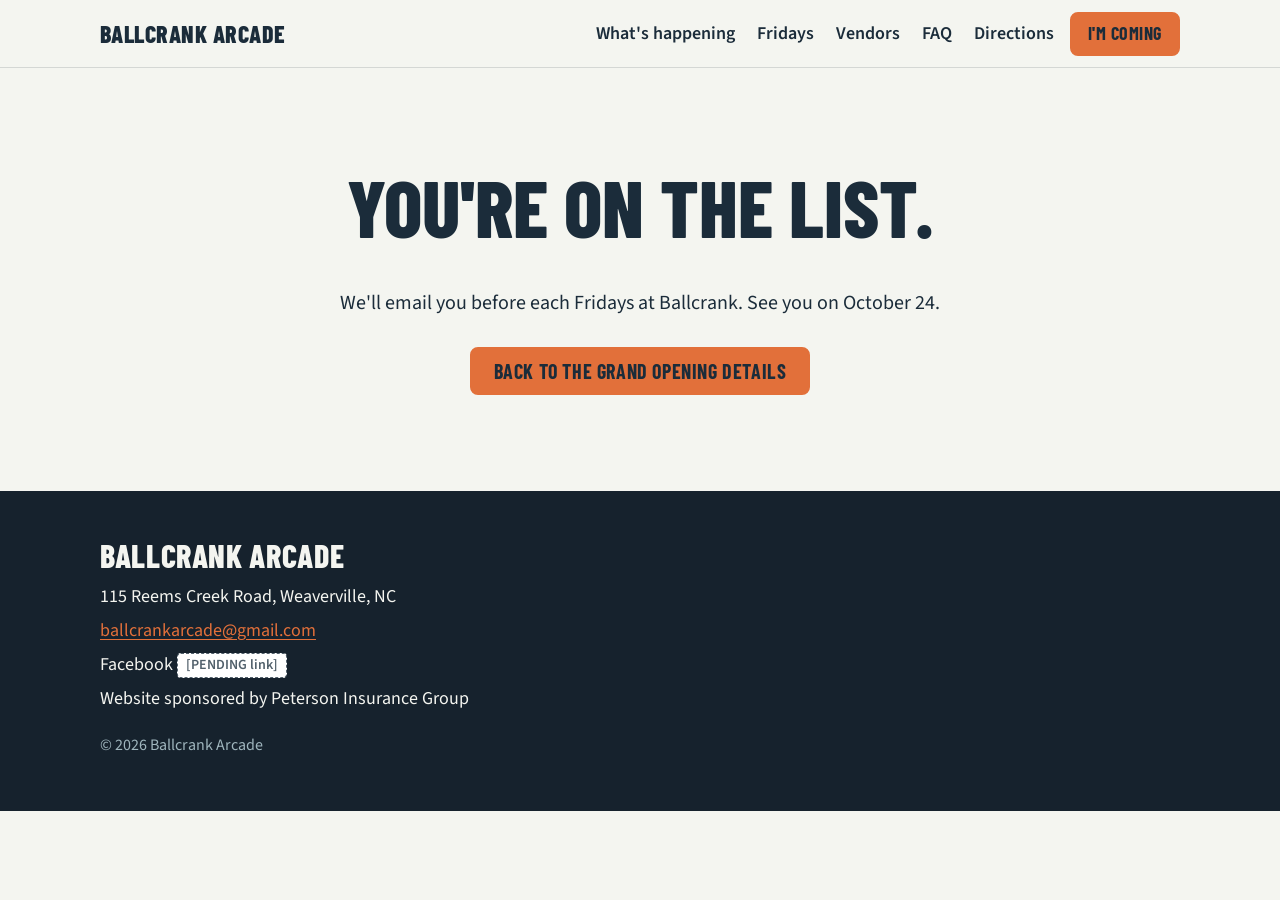
==== thanks/index.html @ 210e6040 "Round 1 build: all pages, placeholders, HOLD markers, structured data, noindex Co-Authored-By: Claud" ====
<!doctype html>
<html lang="en">
<head>
  <meta charset="utf-8">
  <meta name="viewport" content="width=device-width, initial-scale=1">
  <title>Thanks for signing up | Ballcrank Arcade</title>
  <!-- NOINDEX: on every page until the final domain is live. Remove at domain cutover (Blueprint 4.4). -->
  <meta name="robots" content="noindex, nofollow">
  <!-- CUTOVER: canonical and Open Graph URLs point at the Netlify subdomain until the domain is connected (Blueprint build step 11). -->
  <link rel="canonical" href="https://ballcrank.netlify.app/thanks/">
  <meta property="og:type" content="website">
  <meta property="og:site_name" content="Ballcrank Arcade">
  <meta property="og:title" content="Thanks for signing up | Ballcrank Arcade">
  <meta property="og:url" content="https://ballcrank.netlify.app/thanks/">
  <meta property="og:image" content="https://ballcrank.netlify.app/assets/img/share.png">
  <meta property="og:image:width" content="1200">
  <meta property="og:image:height" content="630">
  <meta name="twitter:card" content="summary_large_image">
  <meta name="twitter:title" content="Thanks for signing up | Ballcrank Arcade">
  <meta name="twitter:image" content="https://ballcrank.netlify.app/assets/img/share.png">
  <link rel="icon" type="image/png" sizes="32x32" href="/favicon-32.png">
  <link rel="apple-touch-icon" sizes="180x180" href="/apple-touch-icon.png">
  <link rel="preconnect" href="https://fonts.googleapis.com">
  <link rel="preconnect" href="https://fonts.gstatic.com" crossorigin>
  <link rel="stylesheet" href="https://fonts.googleapis.com/css2?family=Barlow+Condensed:wght@700;800&amp;family=Source+Sans+3:wght@400;600&amp;display=swap">
  <link rel="stylesheet" href="/assets/css/styles.css">
  <!-- GA4 [PENDING open item 12]: add the gtag snippet here once the property exists. Event hooks are already in main.js. -->
</head>
<body>
  <a class="skip-link" href="#main">Skip to content</a>
  <header class="site-header">
    <div class="wrap header-inner">
      <a class="wordmark" href="/">Ballcrank Arcade</a>
      <nav class="site-nav" id="site-nav" aria-label="Main">
        <ul>
          <li><a href="/#happening">What's happening</a></li>
          <!-- PENDING schedule: remove the hidden attribute when the schedule is in (Blueprint 3.1) -->
          <li hidden><a href="/#schedule">Schedule</a></li>
          <li><a href="/#fridays">Fridays</a></li>
          <li><a href="/vendors/">Vendors</a></li>
          <li><a href="/#faq">FAQ</a></li>
          <li><a href="/#location">Directions</a></li>
        </ul>
      </nav>
      <a class="btn btn-primary header-cta" href="https://www.facebook.com/share/18R9hhrae3/" target="_blank" rel="noopener" data-track="rsvp_click">I'm coming</a>
      <button class="menu-btn" type="button" aria-expanded="false" aria-controls="site-nav">
        <svg viewBox="0 0 24 24" fill="none" stroke="currentColor" stroke-width="2.5" stroke-linecap="round" aria-hidden="true"><path d="M3 6h18M3 12h18M3 18h18"/></svg>
        Menu
      </button>
    </div>
  </header>
  <main id="main">
    <section class="simple-page">
      <div class="wrap narrow">
        <h1>You're on the list.</h1>
        <p>We'll email you before each Fridays at Ballcrank. See you on October 24.</p>
        <a class="btn btn-primary" href="/">Back to the Grand Opening details</a>
      </div>
    </section>
  </main>

  <footer class="site-footer dark">
    <div class="wrap">
      <a class="wordmark" href="/">Ballcrank Arcade</a>
      <p>115 Reems Creek Road, Weaverville, NC</p>
      <p><a href="mailto:ballcrankarcade@gmail.com">ballcrankarcade@gmail.com</a></p>
      <!-- PENDING open item 11: Facebook page URL not in the Blueprint. Add href when supplied. -->
      <p>Facebook <span class="pending">[PENDING link]</span></p>
      <p>Website sponsored by Peterson Insurance Group</p>
      <p class="fine">&copy; <span id="year">2026</span> Ballcrank Arcade</p>
    </div>
  </footer>
  <script src="/assets/js/main.js" defer></script>
</body>
</html>
---- assets/css/styles.css ----
/* Ballcrank Arcade — shared styles
   Visual system: Blueprint section 2 (approved Sep 30, 2026).
   Do not change colors or fonts here without a Blueprint change. */

:root {
  --navy: #1B2C3A;
  --orange: #E2703A;
  --orange-hover: #C95F2C;
  --burnt: #B24F1C;
  --offwhite: #F4F5F0;
  --mist: #E6ECE8;
  --deep-navy: #16222D;
  --slate: #51606B;
  --ridge-1: #9FB5BD;
  --ridge-2: #6D8B9B;
  --ridge-3: #3F5D72;
  --white: #FFFFFF;
  --display: "Barlow Condensed", "Arial Narrow", Arial, sans-serif;
  --body: "Source Sans 3", "Segoe UI", Arial, sans-serif;
  --header-h: 60px;
  --wrap: 1120px;
}

*, *::before, *::after { box-sizing: border-box; }

html { scroll-padding-top: calc(var(--header-h) + 12px); }
@media (prefers-reduced-motion: no-preference) {
  html { scroll-behavior: smooth; }
}

body {
  margin: 0;
  padding-top: var(--header-h);
  background: var(--offwhite);
  color: var(--navy);
  font-family: var(--body);
  font-size: 18px;
  line-height: 1.55;
  -webkit-text-size-adjust: 100%;
}

img, svg { max-width: 100%; }
[hidden] { display: none !important; }

a { color: var(--burnt); text-underline-offset: 3px; }
a:hover { color: var(--navy); }

h1, h2, h3 { font-family: var(--display); font-weight: 800; line-height: 1.05; margin: 0 0 0.5em; color: var(--navy); }
h2 { font-size: clamp(2rem, 5vw, 2.75rem); text-transform: uppercase; letter-spacing: 0.01em; }
h3 { font-size: 1.5rem; font-weight: 700; text-transform: uppercase; letter-spacing: 0.02em; }
p { margin: 0 0 1em; }

.wrap { width: 100%; max-width: var(--wrap); margin: 0 auto; padding: 0 20px; }
.narrow { max-width: 760px; }
.section { padding: 56px 0; }
@media (min-width: 900px) { .section { padding: 80px 0; } }

.visually-hidden {
  position: absolute; width: 1px; height: 1px; margin: -1px; padding: 0;
  overflow: hidden; clip: rect(0 0 0 0); white-space: nowrap; border: 0;
}

.skip-link {
  position: absolute; left: 12px; top: -100px; z-index: 200;
  background: var(--navy); color: var(--offwhite); padding: 10px 16px; border-radius: 8px;
}
.skip-link:focus { top: 8px; color: var(--offwhite); }

:focus-visible { outline: 3px solid var(--navy); outline-offset: 3px; }
.dark :focus-visible { outline-color: var(--offwhite); }

/* ---------- Buttons (2.6) ---------- */
.btn {
  display: inline-flex; align-items: center; justify-content: center; gap: 8px;
  min-height: 48px; padding: 8px 22px;
  border-radius: 8px; border: 2px solid transparent;
  font-family: var(--display); font-weight: 700; font-size: 1.25rem; line-height: 1.1;
  text-transform: uppercase; letter-spacing: 0.03em; text-decoration: none; text-align: center;
  cursor: pointer;
}
.btn-primary { background: var(--orange); color: var(--navy); border-color: var(--orange); }
.btn-primary:hover, .btn-primary:focus-visible { background: var(--orange-hover); border-color: var(--orange-hover); color: var(--navy); }
.btn-secondary { background: transparent; color: var(--navy); border-color: var(--navy); }
.btn-secondary:hover { background: var(--navy); color: var(--offwhite); }
.dark .btn-secondary { color: var(--offwhite); border-color: var(--offwhite); }
.dark .btn-secondary:hover { background: var(--offwhite); color: var(--deep-navy); }
.btn-row { display: flex; flex-wrap: wrap; gap: 12px; }

/* ---------- Header (3.2) ---------- */
.site-header {
  position: fixed; top: 0; left: 0; right: 0; z-index: 100;
  height: var(--header-h);
  background: var(--offwhite); border-bottom: 1px solid rgba(27, 44, 58, 0.15);
}
.header-inner { display: flex; align-items: center; gap: 16px; height: 100%; }
.wordmark {
  font-family: var(--display); font-weight: 800; font-size: 1.5rem; line-height: 1;
  text-transform: uppercase; letter-spacing: 0.02em; color: var(--navy); text-decoration: none;
  white-space: nowrap; margin-right: auto;
}
.dark .wordmark { color: var(--offwhite); }
.site-nav ul { list-style: none; margin: 0; padding: 0; }
.site-nav a { color: var(--navy); text-decoration: none; font-weight: 600; }
.site-nav a:hover { text-decoration: underline; }
.header-cta { min-height: 44px; padding: 6px 16px; font-size: 1.125rem; }
.menu-btn {
  display: inline-flex; align-items: center; gap: 8px; min-height: 44px; padding: 6px 12px;
  background: transparent; border: 2px solid var(--navy); border-radius: 8px;
  font-family: var(--body); font-weight: 600; font-size: 1rem; color: var(--navy); cursor: pointer;
}
.menu-btn svg { width: 20px; height: 20px; }

@media (max-width: 939px) {
  .site-nav {
    position: fixed; top: var(--header-h); left: 0; right: 0;
    background: var(--offwhite); border-bottom: 1px solid rgba(27, 44, 58, 0.15);
    padding: 8px 20px 16px; display: none;
  }
  .site-nav.open { display: block; }
  .site-nav a { display: block; padding: 12px 0; border-bottom: 1px solid rgba(27, 44, 58, 0.1); }
  .header-cta { order: 2; }
  .menu-btn { order: 3; }
}
@media (max-width: 420px) {
  .wordmark { font-size: 1.25rem; }
  .header-cta { padding: 6px 10px; font-size: 1rem; }
  .menu-btn { padding: 6px 8px; }
  .header-inner { gap: 8px; }
}
@media (min-width: 940px) {
  :root { --header-h: 68px; }
  .menu-btn { display: none; }
  .site-nav ul { display: flex; gap: 22px; }
}

/* ---------- Hero (2.5) ---------- */
.hero { background: var(--mist); text-align: center; padding-top: 40px; }
.hero .wrap { position: relative; z-index: 1; }
.eyebrow {
  font-family: var(--display); font-weight: 700; font-size: 1.25rem; letter-spacing: 0.18em;
  text-transform: uppercase; margin: 0 0 8px; color: var(--navy);
}
.dark .eyebrow { color: var(--orange); }
.hero h1 { margin: 0 0 20px; }
.hero h1 .h1-wordmark {
  display: block; font-size: clamp(3.5rem, 15vw, 9rem); line-height: 0.9;
  text-transform: uppercase; letter-spacing: 0.005em; color: var(--navy);
}
.hero h1 .h1-sub {
  display: block; margin-top: 12px; font-size: clamp(1.75rem, 6.2vw, 3.5rem); line-height: 1;
  text-transform: uppercase; letter-spacing: 0.04em; color: var(--orange);
}
.date-line {
  font-family: var(--display); font-weight: 800; font-size: clamp(1.75rem, 5.5vw, 2.75rem);
  line-height: 1.1; color: var(--orange); margin: 0 0 8px; letter-spacing: 0.02em;
}
.hero .address { font-weight: 600; margin: 0 0 4px; }
.hero .free-line { margin: 0 0 24px; }
.hero .btn-row { justify-content: center; }
.mountains { display: block; width: 100%; height: clamp(120px, 22vw, 280px); margin-top: 32px; }
@media (min-width: 900px) { .hero { padding-top: 64px; } }

/* Add to calendar menu */
.cal { position: relative; }
.cal summary { list-style: none; }
.cal summary::-webkit-details-marker { display: none; }
.cal-menu {
  position: absolute; top: calc(100% + 6px); left: 50%; transform: translateX(-50%); z-index: 5;
  min-width: 240px; padding: 6px; text-align: left;
  background: var(--white); border: 2px solid var(--navy); border-radius: 8px;
}
.cal-menu a { display: block; padding: 10px 12px; color: var(--navy); font-weight: 600; text-decoration: none; border-radius: 4px; }
.cal-menu a:hover, .cal-menu a:focus-visible { background: var(--mist); }

/* ---------- Intro ---------- */
.intro p { font-size: 1.25rem; }

/* ---------- What's happening cards ---------- */
.cards { list-style: none; margin: 32px 0 0; padding: 0; display: grid; grid-template-columns: repeat(2, 1fr); gap: 12px; }
.card { background: var(--white); border: 1px solid rgba(27, 44, 58, 0.12); border-radius: 8px; padding: 18px 16px; }
.card svg { width: 40px; height: 40px; color: var(--orange); display: block; margin-bottom: 10px; }
.card h3 { font-size: 1.375rem; margin: 0 0 4px; }
.card p { margin: 0; }
@media (min-width: 900px) {
  .cards { grid-template-columns: repeat(4, 1fr); gap: 20px; }
  .cards.hold-on { grid-template-columns: repeat(5, 1fr); }
  .card { padding: 24px 20px; }
}

/* ---------- Photo strip and placeholders ---------- */
.photo-strip { display: grid; grid-auto-flow: column; grid-auto-columns: 78%; gap: 12px; margin-top: 32px;
  overflow-x: auto; scroll-snap-type: x mandatory; padding-bottom: 8px; }
.photo-strip > * { scroll-snap-align: center; }
@media (min-width: 700px) {
  .photo-strip { grid-auto-flow: row; grid-template-columns: repeat(auto-fit, minmax(0, 1fr)); grid-auto-columns: auto; overflow: visible; gap: 20px; }
}
.photo { aspect-ratio: 1 / 1; width: 100%; object-fit: cover; border-radius: 8px; display: block; }
.photo-16x9 { aspect-ratio: 16 / 9; }
.placeholder {
  display: flex; align-items: center; justify-content: center; text-align: center; padding: 16px;
  border: 2px dashed var(--slate); border-radius: 8px; color: var(--slate);
  background: repeating-linear-gradient(45deg, transparent, transparent 12px, rgba(81, 96, 107, 0.07) 12px, rgba(81, 96, 107, 0.07) 24px);
  font-size: 1rem; font-weight: 600;
}

/* PENDING markers: visible in review builds only. Removed or filled before launch. */
.pending {
  display: inline-block; padding: 1px 8px; border: 1px dashed var(--slate); border-radius: 4px;
  font-family: var(--body); font-size: 0.875rem; font-weight: 600; letter-spacing: 0; text-transform: none;
  color: var(--slate); background: var(--white); vertical-align: middle; line-height: 1.5;
}
.pending-block { display: block; padding: 20px; text-align: center; font-size: 1rem; }

/* ---------- Schedule ---------- */
.schedule-list { margin: 24px 0 0; display: grid; grid-template-columns: max-content 1fr; gap: 10px 24px; }
.schedule-list dt { font-family: var(--display); font-weight: 700; font-size: 1.375rem; }
.schedule-list dd { margin: 0; }

/* ---------- Fridays band (deep navy) ---------- */
.dark { background: var(--deep-navy); color: var(--offwhite); }
.dark h2, .dark h3 { color: var(--offwhite); }
.dark a { color: var(--orange); }
.dark .date-line { font-size: clamp(1.5rem, 4.5vw, 2rem); }
.fridays-grid { display: grid; gap: 40px; }
@media (min-width: 900px) { .fridays-grid { grid-template-columns: 1fr 1fr; gap: 64px; align-items: start; } }

/* ---------- Forms ---------- */
.form { display: grid; gap: 16px; }
.field label { display: block; font-weight: 600; margin-bottom: 6px; }
.field .hint { font-weight: 400; color: var(--slate); }
.dark .field .hint { color: var(--ridge-1); }
.field input {
  width: 100%; min-height: 48px; padding: 10px 12px;
  font-family: var(--body); font-size: 1.125rem; color: var(--navy);
  background: var(--white); border: 2px solid var(--navy); border-radius: 8px;
}
.dark .field input { border-color: var(--offwhite); }
.field-error { margin: 6px 0 0; font-weight: 600; }
.form-note { font-size: 1rem; color: var(--slate); margin: 0; }
.dark .form-note { color: var(--ridge-1); }
.hp { position: absolute; left: -9999px; }

/* ---------- Sponsors ---------- */
.sponsors { list-style: none; margin: 32px 0 0; padding: 0; display: grid; grid-template-columns: repeat(2, 1fr); gap: 24px 16px; align-items: center; justify-items: center; text-align: center; }
@media (min-width: 700px) { .sponsors { grid-template-columns: repeat(3, 1fr); } }
.sponsors img { display: block; width: 160px; max-width: 100%; height: auto; margin: 0 auto; }
.sponsor-card { background: var(--white); border-radius: 8px; padding: 16px; }
.sponsor-note { display: block; margin-top: 8px; font-size: 1rem; color: var(--slate); }
.sponsor-placeholder { width: 160px; max-width: 100%; min-height: 72px; margin: 0 auto; }

/* ---------- FAQ ---------- */
.faq { margin-top: 24px; border-top: 1px solid rgba(27, 44, 58, 0.2); }
.faq details { border-bottom: 1px solid rgba(27, 44, 58, 0.2); }
.faq summary { cursor: pointer; padding: 16px 36px 16px 0; position: relative; list-style: none; }
.faq summary::-webkit-details-marker { display: none; }
.faq summary h3 { display: inline; font-family: var(--body); font-weight: 600; font-size: 1.25rem; text-transform: none; letter-spacing: 0; line-height: 1.35; }
.faq summary::after { content: "+"; position: absolute; right: 4px; top: 12px; font-family: var(--display); font-weight: 700; font-size: 1.75rem; line-height: 1.2; }
.faq details[open] summary::after { content: "\2212"; }
.faq .answer { padding: 0 0 18px; }
.faq .answer p:last-child { margin-bottom: 0; }

/* ---------- Location ---------- */
.location-grid { display: grid; gap: 24px; margin-top: 24px; }
@media (min-width: 900px) { .location-grid { grid-template-columns: 1fr 2fr; gap: 40px; } }
.map { width: 100%; aspect-ratio: 4 / 3; border: 0; border-radius: 8px; background: var(--mist); display: block; }
@media (min-width: 900px) { .map { aspect-ratio: 16 / 9; } }

/* ---------- Vendors and simple pages ---------- */
.page-head { background: var(--mist); padding: 48px 0; }
.page-head h1 { font-size: clamp(2.75rem, 9vw, 5rem); text-transform: uppercase; margin: 0 0 16px; }
.page-head p { font-size: 1.25rem; max-width: 760px; margin-bottom: 0; }
.table-wrap { overflow-x: auto; }
table { width: 100%; border-collapse: collapse; margin: 16px 0 0; background: var(--white); border-radius: 8px; overflow: hidden; }
th, td { text-align: left; padding: 12px 14px; border-bottom: 1px solid rgba(27, 44, 58, 0.12); vertical-align: top; }
thead th { background: var(--navy); color: var(--offwhite); font-weight: 600; }
tbody th { font-weight: 600; }
tbody tr:last-child th, tbody tr:last-child td { border-bottom: 0; }
.stack > * + * { margin-top: 48px; }
.simple-page { text-align: center; padding: 96px 0; }
.simple-page h1 { font-size: clamp(2.75rem, 9vw, 5rem); text-transform: uppercase; }
.simple-page p { font-size: 1.25rem; margin-bottom: 28px; }

/* ---------- Footer ---------- */
.site-footer { padding: 48px 0; }
.site-footer .wordmark { font-size: 2rem; display: inline-block; margin-bottom: 12px; }
.site-footer p { margin: 0 0 6px; }
.site-footer .fine { margin-top: 20px; font-size: 1rem; color: var(--ridge-1); }

/* ---------- Mobile bottom bar (homepage, phones only) ---------- */
.bottom-bar { display: none; }
@media (max-width: 699px) {
  .has-bottom-bar { padding-bottom: 76px; }
  .bottom-bar {
    display: grid; grid-template-columns: 1fr 1fr; gap: 10px;
    position: fixed; left: 0; right: 0; bottom: 0; z-index: 90;
    padding: 10px 12px calc(10px + env(safe-area-inset-bottom));
    background: var(--offwhite); border-top: 1px solid rgba(27, 44, 58, 0.15);
  }
}

/* ---------- Print: FAQ fully open, no fixed chrome ---------- */
@media print {
  body { padding-top: 0; }
  .site-header, .bottom-bar, .skip-link, .map { display: none !important; }
  .faq summary::after { content: ""; }
}
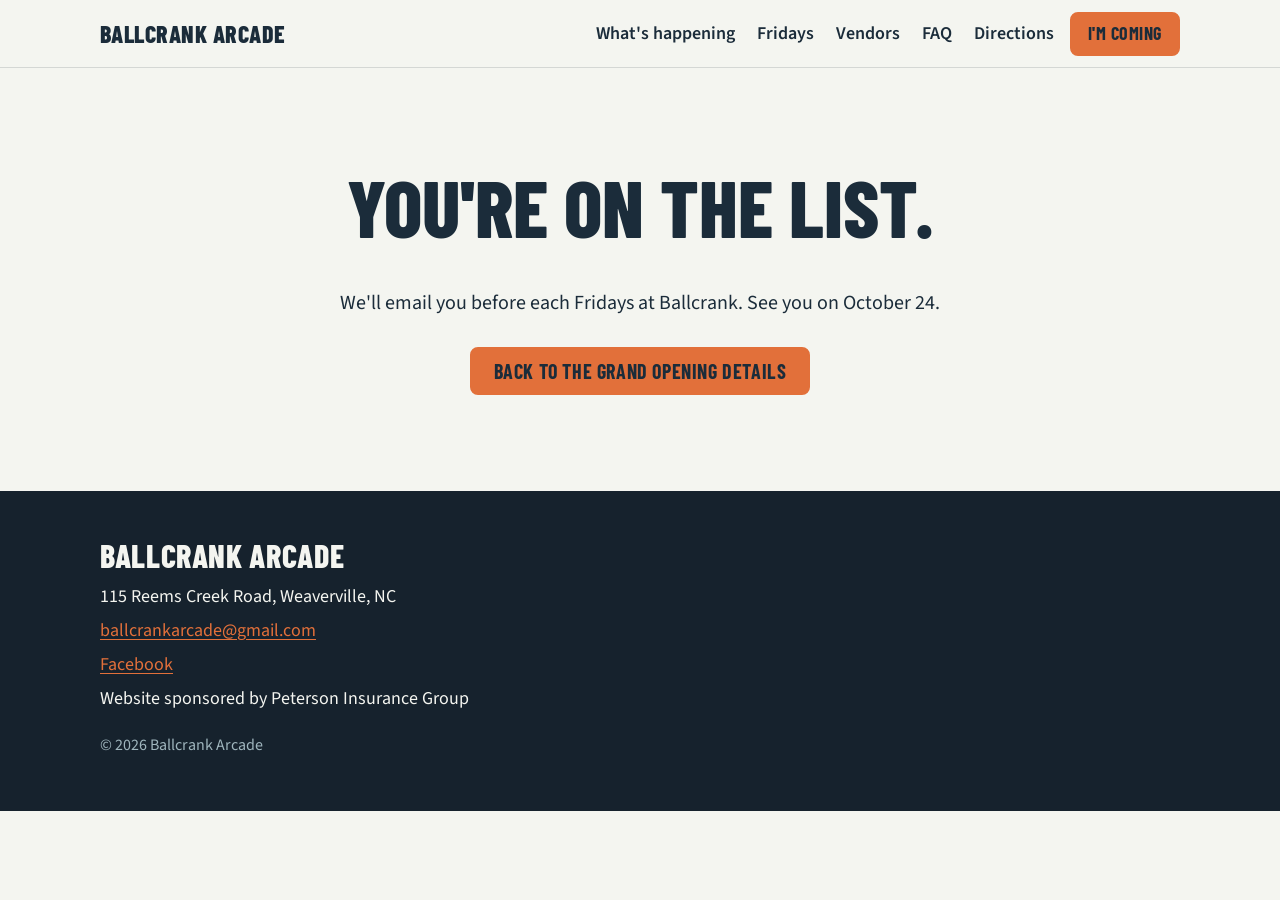
==== commit 1c8fb161: "Link sponsor logos, add Facebook page link and vendor photo; Davis confirmed Co-Authored-By: Claude " ====
--- a/thanks/index.html
+++ b/thanks/index.html
@@ -64,8 +64,7 @@
       <a class="wordmark" href="/">Ballcrank Arcade</a>
       <p>115 Reems Creek Road, Weaverville, NC</p>
       <p><a href="mailto:ballcrankarcade@gmail.com">ballcrankarcade@gmail.com</a></p>
-      <!-- PENDING open item 11: Facebook page URL not in the Blueprint. Add href when supplied. -->
-      <p>Facebook <span class="pending">[PENDING link]</span></p>
+      <p><a href="https://www.facebook.com/share/19Qmy6wKjU/" target="_blank" rel="noopener">Facebook</a></p>
       <p>Website sponsored by Peterson Insurance Group</p>
       <p class="fine">&copy; <span id="year">2026</span> Ballcrank Arcade</p>
     </div>
--- a/assets/css/styles.css
+++ b/assets/css/styles.css
@@ -194,7 +194,7 @@
 @media (min-width: 700px) {
   .photo-strip { grid-auto-flow: row; grid-template-columns: repeat(auto-fit, minmax(0, 1fr)); grid-auto-columns: auto; overflow: visible; gap: 20px; }
 }
-.photo { aspect-ratio: 1 / 1; width: 100%; object-fit: cover; border-radius: 8px; display: block; }
+.photo { aspect-ratio: 1 / 1; width: 100%; height: auto; object-fit: cover; border-radius: 8px; display: block; }
 .photo-16x9 { aspect-ratio: 16 / 9; }
 .placeholder {
   display: flex; align-items: center; justify-content: center; text-align: center; padding: 16px;
@@ -304,3 +304,7 @@
   .site-header, .bottom-bar, .skip-link, .map { display: none !important; }
   .faq summary::after { content: ""; }
 }
+
+/* Sponsor logo links */
+.sponsors a { display: block; border-radius: 8px; }
+.sponsors a:hover { opacity: 0.85; }
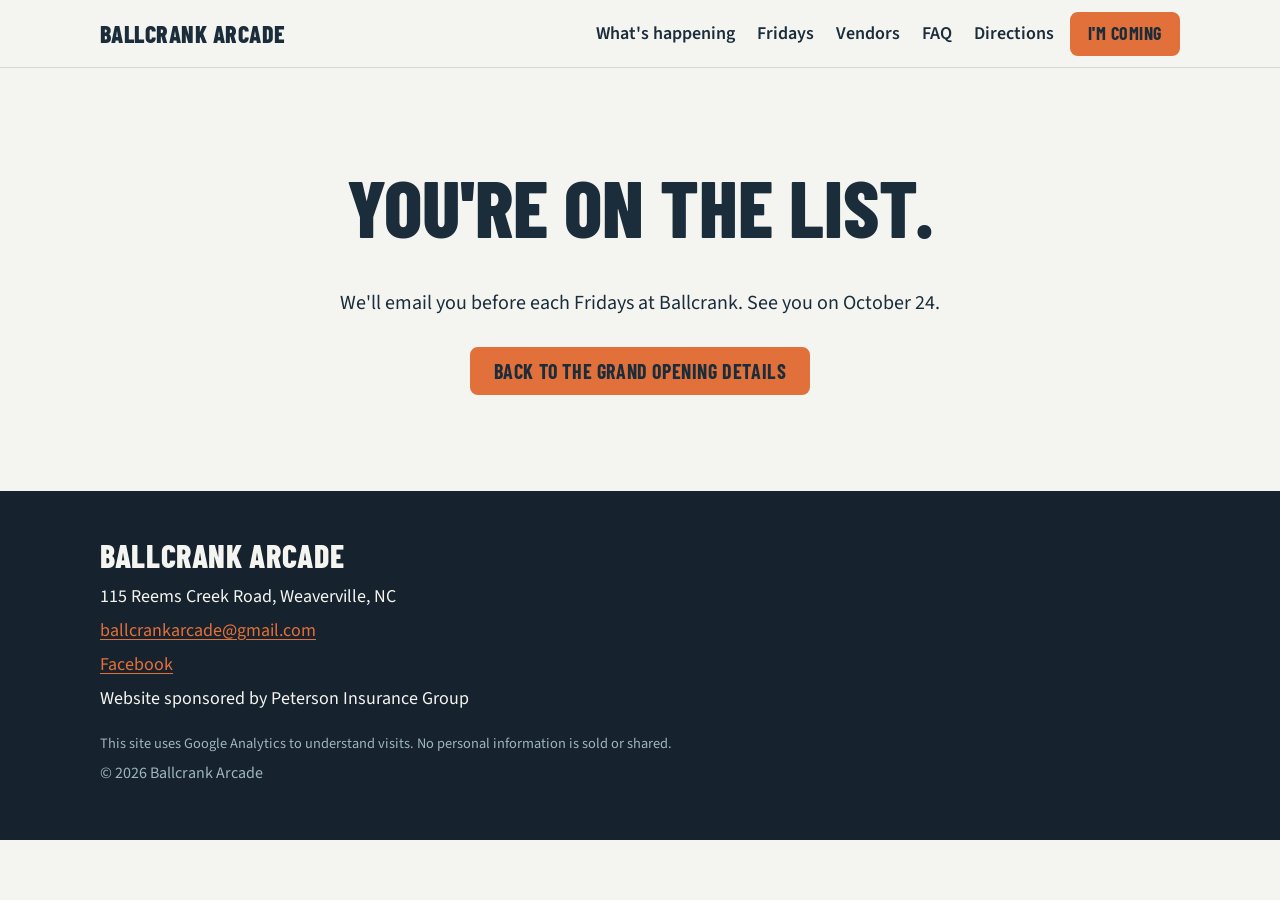
==== commit 95edf9e7: "Footer: Google Analytics disclosure line on all pages" ====
--- a/thanks/index.html
+++ b/thanks/index.html
@@ -4,20 +4,22 @@
   <meta charset="utf-8">
   <meta name="viewport" content="width=device-width, initial-scale=1">
   <title>Thanks for signing up | Ballcrank Arcade</title>
-  <!-- NOINDEX: on every page until the final domain is live. Remove at domain cutover (Blueprint 4.4). -->
+  <!-- NOINDEX kept after cutover: utility page, not a search landing page. -->
   <meta name="robots" content="noindex, nofollow">
-  <!-- CUTOVER: canonical and Open Graph URLs point at the Netlify subdomain until the domain is connected (Blueprint build step 11). -->
-  <link rel="canonical" href="https://ballcrank.netlify.app/thanks/">
+  <link rel="canonical" href="https://ballcrankarcade.com/thanks/">
   <meta property="og:type" content="website">
   <meta property="og:site_name" content="Ballcrank Arcade">
   <meta property="og:title" content="Thanks for signing up | Ballcrank Arcade">
-  <meta property="og:url" content="https://ballcrank.netlify.app/thanks/">
-  <meta property="og:image" content="https://ballcrank.netlify.app/assets/img/share.png">
+  <meta property="og:url" content="https://ballcrankarcade.com/thanks/">
+  <meta property="og:image" content="https://ballcrankarcade.com/assets/img/share-2026.jpg">
+  <meta property="og:image:secure_url" content="https://ballcrankarcade.com/assets/img/share-2026.jpg">
+  <meta property="og:image:type" content="image/jpeg">
+  <meta property="og:image:alt" content="Ballcrank Arcade Grand Opening + Community Market, Saturday, October 24, 3–7 PM, Weaverville, NC">
   <meta property="og:image:width" content="1200">
   <meta property="og:image:height" content="630">
   <meta name="twitter:card" content="summary_large_image">
   <meta name="twitter:title" content="Thanks for signing up | Ballcrank Arcade">
-  <meta name="twitter:image" content="https://ballcrank.netlify.app/assets/img/share.png">
+  <meta name="twitter:image" content="https://ballcrankarcade.com/assets/img/share-2026.jpg">
   <link rel="icon" type="image/png" sizes="32x32" href="/favicon-32.png">
   <link rel="apple-touch-icon" sizes="180x180" href="/apple-touch-icon.png">
   <link rel="preconnect" href="https://fonts.googleapis.com">
@@ -25,6 +27,8 @@
   <link rel="stylesheet" href="https://fonts.googleapis.com/css2?family=Barlow+Condensed:wght@700;800&amp;family=Source+Sans+3:wght@400;600&amp;display=swap">
   <link rel="stylesheet" href="/assets/css/styles.css">
   <!-- GA4 [PENDING open item 12]: add the gtag snippet here once the property exists. Event hooks are already in main.js. -->
+  <script async src="https://www.googletagmanager.com/gtag/js?id=G-V2STSC6WFT"></script>
+  <script src="/assets/js/ga.js"></script>
 </head>
 <body>
   <a class="skip-link" href="#main">Skip to content</a>
@@ -64,8 +68,9 @@
       <a class="wordmark" href="/">Ballcrank Arcade</a>
       <p>115 Reems Creek Road, Weaverville, NC</p>
       <p><a href="mailto:ballcrankarcade@gmail.com">ballcrankarcade@gmail.com</a></p>
-      <p><a href="https://www.facebook.com/share/19Qmy6wKjU/" target="_blank" rel="noopener">Facebook</a></p>
+      <p><a href="https://www.facebook.com/profile.php?id=61594542370268" target="_blank" rel="noopener">Facebook</a></p>
       <p>Website sponsored by Peterson Insurance Group</p>
+      <p class="fine privacy">This site uses Google Analytics to understand visits. No personal information is sold or shared.</p>
       <p class="fine">&copy; <span id="year">2026</span> Ballcrank Arcade</p>
     </div>
   </footer>
--- a/assets/css/styles.css
+++ b/assets/css/styles.css
@@ -159,6 +159,21 @@
 .hero .btn-row { justify-content: center; }
 .mountains { display: block; width: 100%; height: clamp(120px, 22vw, 280px); margin-top: 32px; }
 @media (min-width: 900px) { .hero { padding-top: 64px; } }
+.hero-photo { display: block; max-width: 520px; margin: 32px auto 0; }
+.hero-photo img {
+  display: block; width: 100%; height: auto; border: 8px solid var(--white); border-radius: 18px;
+  box-shadow: 0 14px 34px rgba(27, 44, 58, 0.22);
+}
+@media (min-width: 900px) {
+  .hero-grid { display: grid; grid-template-columns: minmax(0, 1.12fr) minmax(0, 0.88fr); gap: 48px; align-items: center; }
+  .hero-text { text-align: left; }
+  .hero-text .btn-row { justify-content: flex-start; }
+  .hero h1 .h1-wordmark { font-size: clamp(4.5rem, 8.6vw, 7.25rem); }
+  .hero h1 .h1-sub { font-size: clamp(1.6rem, 2.9vw, 2.45rem); letter-spacing: 0.02em; }
+  .hero .date-line { font-size: clamp(1.6rem, 2.9vw, 2.4rem); white-space: nowrap; }
+  .hero-photo { max-width: none; margin: 0; transform: rotate(1.5deg); }
+  .hero .mountains { margin-top: -24px; }
+}
 
 /* Add to calendar menu */
 .cal { position: relative; }
@@ -262,6 +277,9 @@
 /* ---------- Location ---------- */
 .location-grid { display: grid; gap: 24px; margin-top: 24px; }
 @media (min-width: 900px) { .location-grid { grid-template-columns: 1fr 2fr; gap: 40px; } }
+.parking-map { margin: 40px 0 0; max-width: 760px; }
+.parking-map img { width: 100%; height: auto; border-radius: 8px; display: block; margin-top: 12px; }
+.parking-map figcaption { margin-top: 10px; font-size: .95rem; }
 .map { width: 100%; aspect-ratio: 4 / 3; border: 0; border-radius: 8px; background: var(--mist); display: block; }
 @media (min-width: 900px) { .map { aspect-ratio: 16 / 9; } }
 
@@ -285,6 +303,8 @@
 .site-footer .wordmark { font-size: 2rem; display: inline-block; margin-bottom: 12px; }
 .site-footer p { margin: 0 0 6px; }
 .site-footer .fine { margin-top: 20px; font-size: 1rem; color: var(--ridge-1); }
+.site-footer .privacy { font-size: .9rem; }
+.site-footer .privacy + .fine { margin-top: 6px; }
 
 /* ---------- Mobile bottom bar (homepage, phones only) ---------- */
 .bottom-bar { display: none; }
